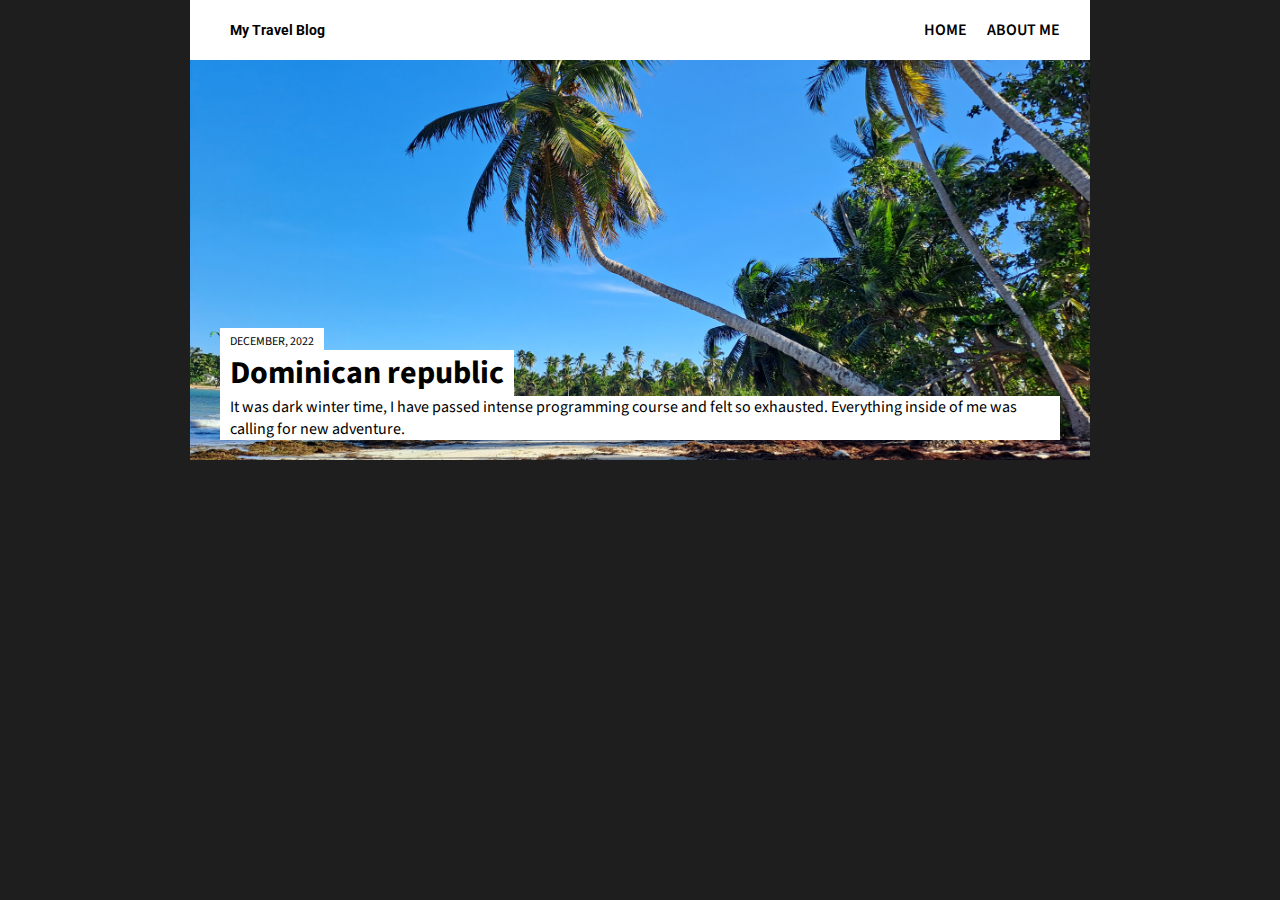
==== index.html @ 7bc84261 "day1 - initial work on the blog" ====
<!DOCTYPE html>
<html lang="en">
    <head>
        <meta charset="UTF-8">
        <meta name="viewport" content="width=device-width, initial-scale=1.0">
        <title>Travel blog - Jan Blaska</title>
        <!-- CSS file -->
        <link rel="stylesheet" href="style.css">
        <!-- Favicon-->
        <link rel="apple-touch-icon" sizes="180x180" href="assets/favicon-beach-with-umbrella/apple-touch-icon.png">
        <link rel="icon" type="image/png" sizes="32x32" href="assets/favicon-beach-with-umbrella/favicon-32x32.png">
        <link rel="icon" type="image/png" sizes="16x16" href="assets/favicon-beach-with-umbrella/favicon-16x16.png">
        <link rel="manifest" href="assets/favicon-beach-with-umbrella/site.webmanifest">
        <!-- Google Fonts -->
        <link rel="preconnect" href="https://fonts.googleapis.com">
        <link rel="preconnect" href="https://fonts.gstatic.com" crossorigin>
        <link href="https://fonts.googleapis.com/css2?family=Roboto:wght@400;700&display=swap" rel="stylesheet">
        <link rel="preconnect" href="https://fonts.googleapis.com">
        <link rel="preconnect" href="https://fonts.gstatic.com" crossorigin>
        <link href="https://fonts.googleapis.com/css2?family=Source+Sans+3:wght@400;600;700&display=swap" rel="stylesheet">
        <!-- Font Awesome CDN -->
        <link rel="stylesheet" href="https://cdnjs.cloudflare.com/ajax/libs/font-awesome/6.2.0/css/all.min.css" integrity="sha512-xh6O/CkQoPOWDdYTDqeRdPCVd1SpvCA9XXcUnZS2FmJNp1coAFzvtCN9BmamE+4aHK8yyUHUSCcJHgXloTyT2A==" crossorigin="anonymous" referrerpolicy="no-referrer" />
    </head>

    <body>
        <div class="container">
            <header>
                <i class="fa-solid fa-plane-departure header-icon"></i>
                <h4>My Travel Blog</h4>
                <ul>
                    <li><a href="#"></a>Home</li>
                    <li><a href="#"></a>About me</li>
                </ul>
            </header>  
            
            <section class="top-section">
                    <span>december, 2022</span>
                    <h1>Dominican republic</h1>
                    <p>It was dark winter time, I have passed intense programming course and felt so exhausted. Everything inside of me was calling for new adventure.</p>
            </section>
        </div>

    </body>
</html>
---- style.css ----
*, *::before, *::after {
    box-sizing: border-box;
}

html, 
body {
    margin: 0;
    padding: 0;
    font-family: 'Source Sans 3', sans-serif;
    background-color: #1E1E1E;
}

/* -- LAYOUT -- */
.container {
    max-width: 100%;
    margin: 0 auto;
}

header,
.top-section {
    padding: 0px 30px;
}

@media (min-width: 600px) {
    .container {
        max-width: 900px;
        margin: 0 auto;
    }

    .header ul {
        gap: 40px;
    }

    .header-icon,
    header h4 {
        font-size: 1.125rem; /* 18px */
    }

    .top-section span {
        font-size: 1rem; /* 16px */
    }
}

/* -- HEADER -- */
header {
    display: flex;
    align-items: center;
    gap: 10px;
    background-color: #fff;
}

.header-icon,
header h4 {
    font-size: 0.875rem; /* 14px */
}

header h4 {
    font-family: 'Roboto', sans-serif;
    font-weight: 700;
}    

header ul {
    display: flex;
    gap: 20px;
    list-style: none;
    padding: 0;
    margin-left: auto;
}

header ul li {
    text-transform: uppercase;
    font-weight: 600;
    padding-top: 3px;
    border-bottom: white solid 3px;
}

header ul li:hover,
header ul li:focus {
    color: orange;
    cursor: pointer;
    border-bottom: orange solid 3px;
}


/* -- TOP SECTION -- */
.top-section {
    /*color: #fff;*/
    background: #000 url('assets/dominican-rep-beach-las-terrenas.jpg');
    background-size: cover;
    min-height: 400px;
    background-position: center;
    display: flex;
    flex-direction: column;
    justify-content: end;
    padding-bottom: 20px;
}

.top-section span,
.top-section h1,
.top-section p {
    background-color: #fff;
    margin: 0 auto 0 0;
    padding: 0 10px 0 10px;
    
}

.top-section h1 {
    font-size: 2rem; /* 32px */
    font-weight: 700;
}

.top-section span {
    font-size: 0.75rem; /* 12px */
    text-transform: uppercase;
    padding-top: 5px;
}
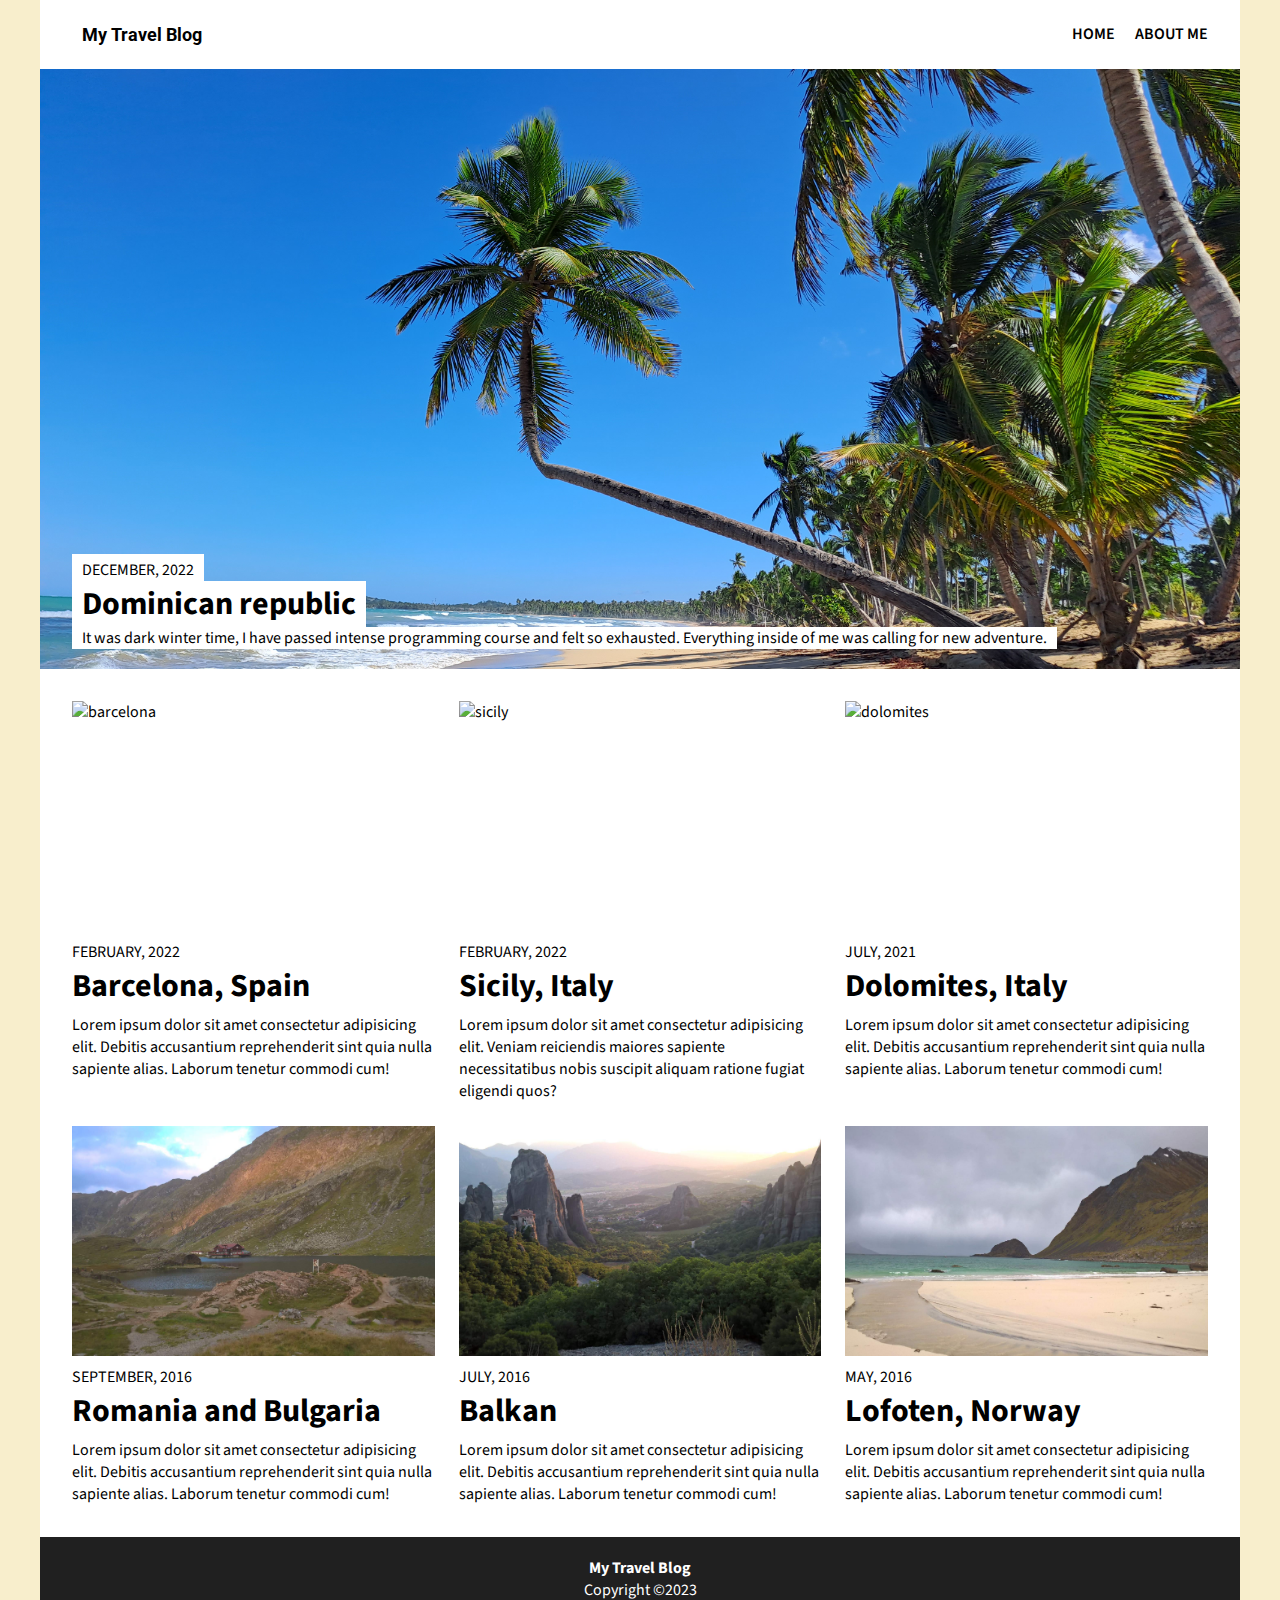
==== commit ae161077: "first page completed" ====
--- a/index.html
+++ b/index.html
@@ -38,7 +38,17 @@
                     <h1>Dominican republic</h1>
                     <p>It was dark winter time, I have passed intense programming course and felt so exhausted. Everything inside of me was calling for new adventure.</p>
             </section>
+
+            <section class="grid-section" id="grid-section"> 
+                
+            </section>
+
+            <footer>
+                <h4>My Travel Blog</h4>
+                <p>Copyright ©2023</p>
+            </footer>
         </div>
+        <script src="index.js" type="module"></script>
 
     </body>
 </html>--- a/style.css
+++ b/style.css
@@ -7,7 +7,7 @@
     margin: 0;
     padding: 0;
     font-family: 'Source Sans 3', sans-serif;
-    background-color: #1E1E1E;
+    background-color: #f8eecc;
 }
 
 /* -- LAYOUT -- */
@@ -17,28 +17,10 @@
 }
 
 header,
-.top-section {
-    padding: 0px 30px;
-}
-
-@media (min-width: 600px) {
-    .container {
-        max-width: 900px;
-        margin: 0 auto;
-    }
-
-    .header ul {
-        gap: 40px;
-    }
-
-    .header-icon,
-    header h4 {
-        font-size: 1.125rem; /* 18px */
-    }
-
-    .top-section span {
-        font-size: 1rem; /* 16px */
-    }
+.top-section,
+.grid-section,
+footer {
+    padding: 0px 2em;
 }
 
 /* -- HEADER -- */
@@ -69,6 +51,7 @@
 
 header ul li {
     text-transform: uppercase;
+    font-size: 0.75rem; /* 12px */
     font-weight: 600;
     padding-top: 3px;
     border-bottom: white solid 3px;
@@ -85,7 +68,7 @@
 /* -- TOP SECTION -- */
 .top-section {
     /*color: #fff;*/
-    background: #000 url('assets/dominican-rep-beach-las-terrenas.jpg');
+    background: #000 url('assets/dominican-rep-2022/beach-las-terrenas.jpg');
     background-size: cover;
     min-height: 400px;
     background-position: center;
@@ -113,4 +96,98 @@
     font-size: 0.75rem; /* 12px */
     text-transform: uppercase;
     padding-top: 5px;
+}
+
+/* -- MEDIA FOR HEADER AND TOP SECTION -- */
+@media (min-width: 600px) {
+    .container {
+        max-width: 1200px;
+    }
+
+    .header ul {
+        gap: 40px;
+    }
+
+    .header-icon,
+    header h4 {
+        font-size: 1.125rem; /* 18px */
+    }
+
+    header ul li {
+        font-size: 1rem; /* 16px */
+    }
+    .top-section {
+        min-height: 600px;
+    }
+    .top-section span {
+        font-size: 1rem; /* 16px */
+    }
+}
+
+/* -- GRID SECTION -- */
+.grid-section {
+    display: grid;
+    background-color: #fff;
+    padding: 2em;
+    grid-template-columns: repeat(auto-fit, minmax(300px, 1fr));
+    grid-gap: 1.5em;
+}
+
+.card {
+    display: flex;
+    flex-direction: column;
+    
+}
+
+.card img {
+    width: 100%;
+    height: 230px;
+    object-fit: cover;
+
+}
+
+.card h1,
+.card p {
+    margin: 0;
+}
+
+.card span {
+    font-size: 0.75rem; /* 12px */
+    text-transform: uppercase;
+    margin-top: 10px;
+}
+
+.card h1 {
+    margin-bottom: 5px;
+}
+
+
+
+/* -- FOOTER -- */
+footer {
+    display: flex;
+    flex-direction: column;
+    align-items: center;
+    justify-content: center;
+    background-color: #202020;
+    padding: 20px 0;
+}
+
+footer h4,
+footer p {
+    margin: 0;
+    color: #fff;
+    font-size: 0.75rem; /* 12px */
+}
+
+/* -- MEDIA FOR GRID SECTION AND FOOTER -- */
+@media (min-width: 600px) {
+    footer h4,
+    footer p {
+        font-size: 1rem; /* 16px */
+    }
+
+    .card span {
+        font-size: 1rem; /* 16px */
+    }
 }